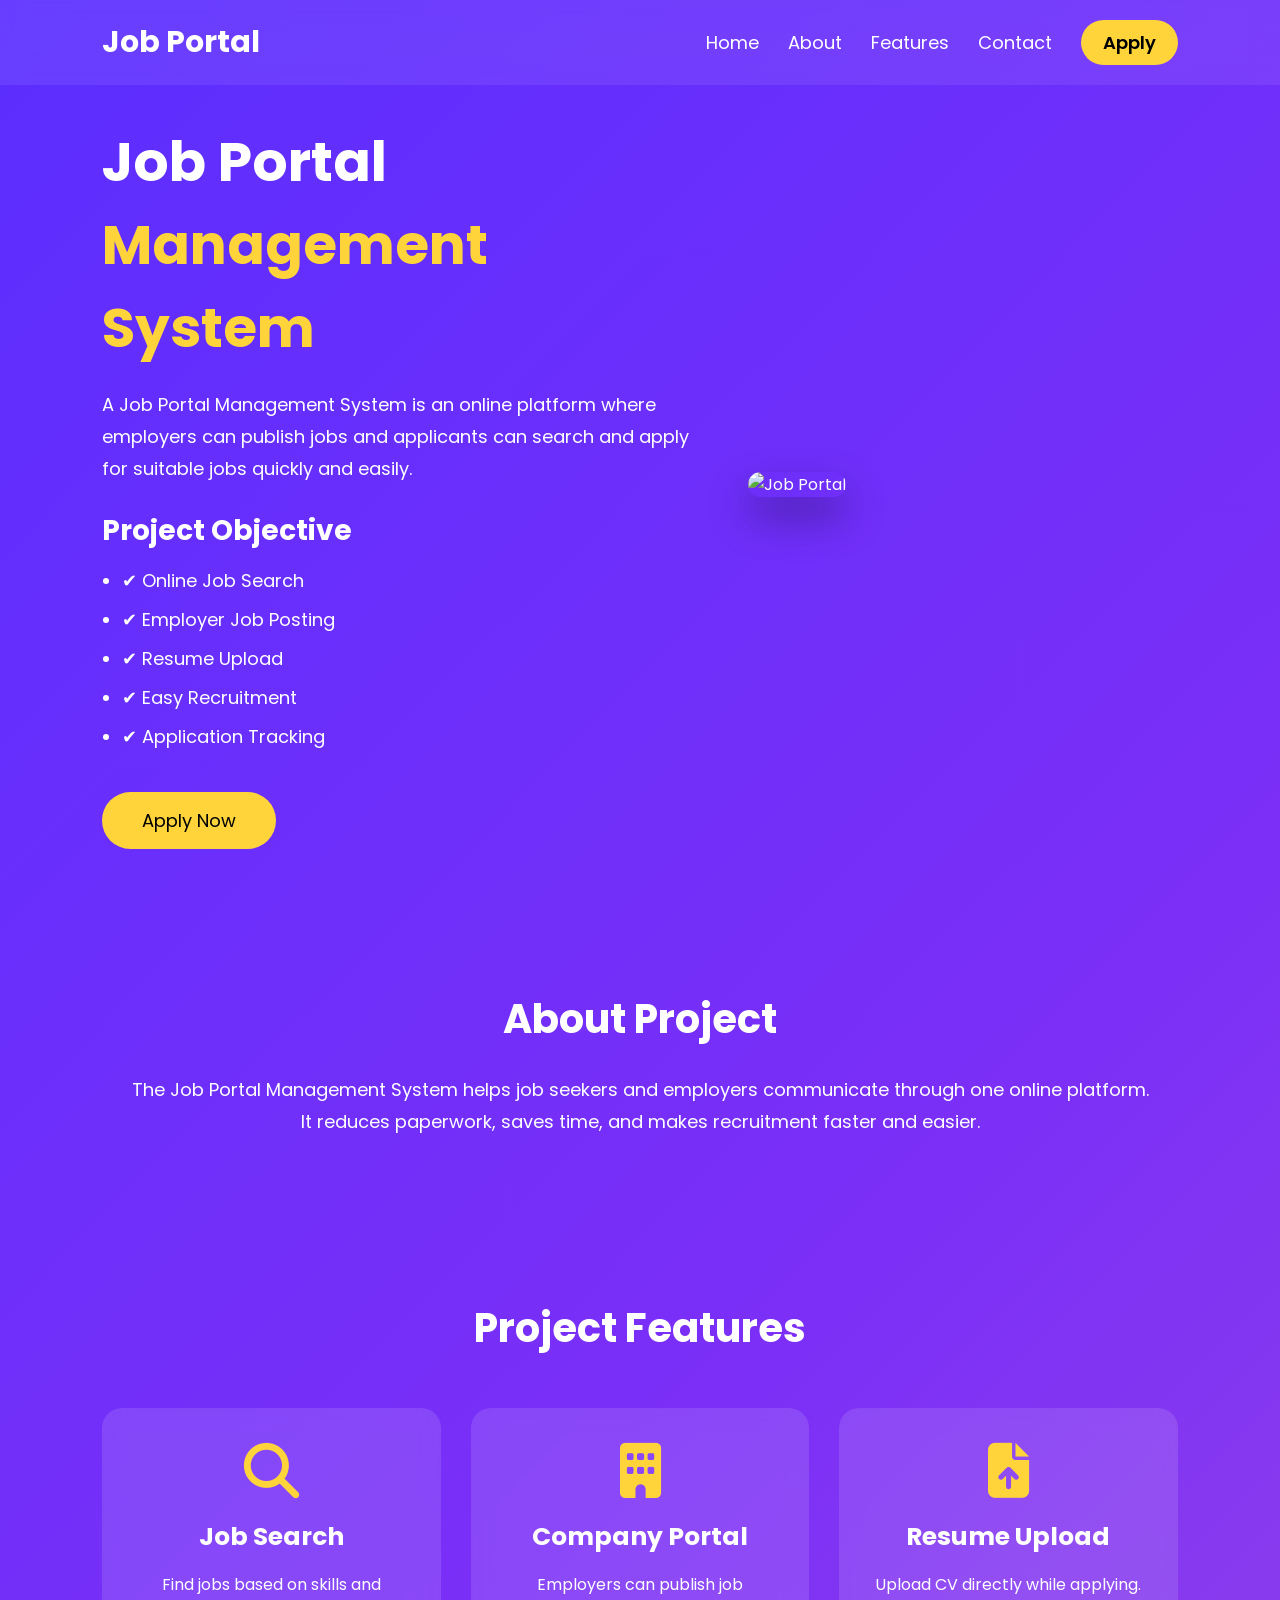
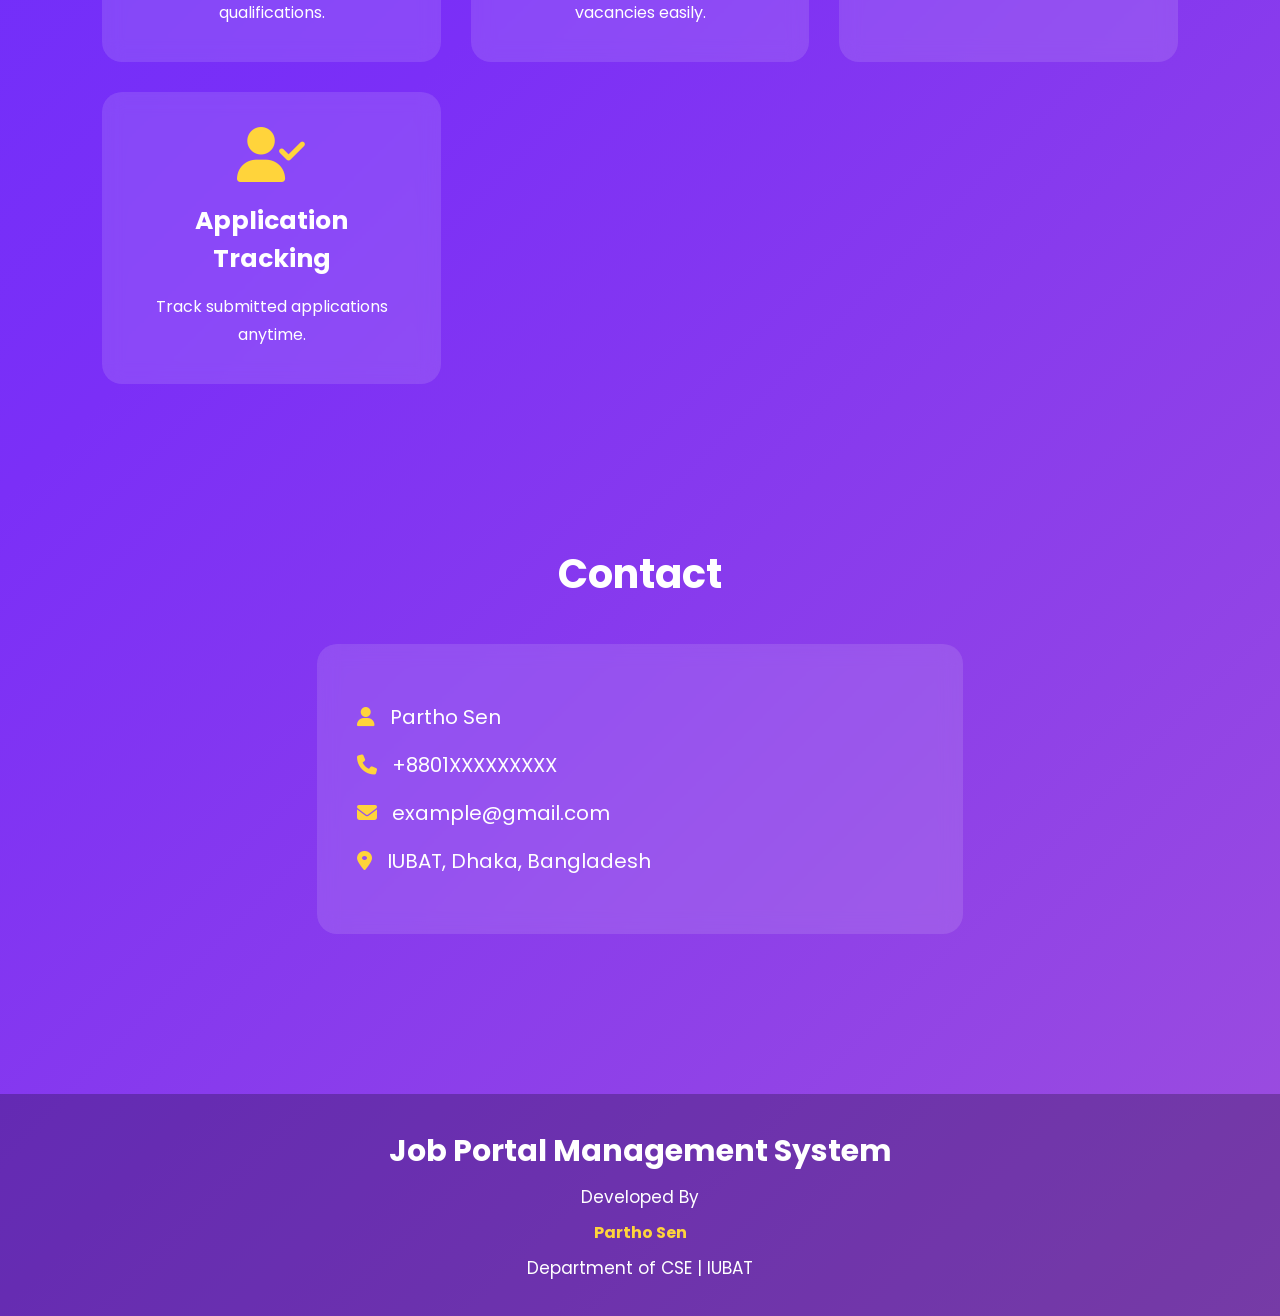
==== index.html @ 43fb06e5 "Initial project upload" ====
<!DOCTYPE html>
<html lang="en">

<head>
    <meta charset="UTF-8">
    <meta name="viewport" content="width=device-width, initial-scale=1.0">
    <title>Job Portal Management System</title>

    <link rel="stylesheet" href="style.css">

    <!-- Google Font -->
    <link href="https://fonts.googleapis.com/css2?family=Poppins:wght@300;400;500;600;700&display=swap" rel="stylesheet">

    <!-- Font Awesome -->
    <link rel="stylesheet"
        href="https://cdnjs.cloudflare.com/ajax/libs/font-awesome/6.6.0/css/all.min.css">
</head>

<body>

    <!-- Header -->

    <header>

        <div class="logo">
            <h2>Job Portal</h2>
        </div>

        <nav>

            <a href="#">Home</a>
            <a href="#about">About</a>
            <a href="#feature">Features</a>
            <a href="#contact">Contact</a>
            <a href="form.html" class="btn">Apply</a>

        </nav>

    </header>


    <!-- Hero Section -->

    <section class="hero">

        <div class="hero-text">

            <h1>Job Portal <span>Management System</span></h1>

            <p>

                A Job Portal Management System is an online platform where
                employers can publish jobs and applicants can search and apply
                for suitable jobs quickly and easily.

            </p>

            <h3>Project Objective</h3>

            <ul>

                <li>✔ Online Job Search</li>
                <li>✔ Employer Job Posting</li>
                <li>✔ Resume Upload</li>
                <li>✔ Easy Recruitment</li>
                <li>✔ Application Tracking</li>

            </ul>

            <a href="form.html">
                <button>Apply Now</button>
            </a>

        </div>


        <div class="hero-image">

           <img src="image/job.avif" alt="Job Portal">

        </div>

    </section>


    <!-- About -->

    <section class="about" id="about">

        <h2>About Project</h2>

        <p>

            The Job Portal Management System helps job seekers and employers
            communicate through one online platform. It reduces paperwork,
            saves time, and makes recruitment faster and easier.

        </p>

    </section>


    <!-- Features -->

    <section class="feature" id="feature">

        <h2>Project Features</h2>

        <div class="card-container">

            <div class="card">

                <i class="fa-solid fa-magnifying-glass"></i>

                <h3>Job Search</h3>

                <p>Find jobs based on skills and qualifications.</p>

            </div>

            <div class="card">

                <i class="fa-solid fa-building"></i>

                <h3>Company Portal</h3>

                <p>Employers can publish job vacancies easily.</p>

            </div>

            <div class="card">

                <i class="fa-solid fa-file-arrow-up"></i>

                <h3>Resume Upload</h3>

                <p>Upload CV directly while applying.</p>

            </div>

            <div class="card">

                <i class="fa-solid fa-user-check"></i>

                <h3>Application Tracking</h3>

                <p>Track submitted applications anytime.</p>

            </div>

        </div>

    </section>


    <!-- Contact -->

    <section class="contact" id="contact">

        <h2>Contact</h2>

        <div class="contact-box">

            <p><i class="fa-solid fa-user"></i> Partho Sen</p>

            <p><i class="fa-solid fa-phone"></i> +8801XXXXXXXXX</p>

            <p><i class="fa-solid fa-envelope"></i> example@gmail.com</p>

            <p><i class="fa-solid fa-location-dot"></i> IUBAT, Dhaka, Bangladesh</p>

        </div>

    </section>


    <!-- Footer -->

    <footer>

        <h3>Job Portal Management System</h3>

        <p>Developed By</p>

        <h4>Partho Sen</h4>

        <p>Department of CSE | IUBAT</p>

    </footer>

</body>

</html>
---- style.css ----
/* Google Font */

*{
    margin:0;
    padding:0;
    box-sizing:border-box;
    font-family:'Poppins',sans-serif;
}

html{
    scroll-behavior:smooth;
}

body{
    background:linear-gradient(135deg,#5B2EFF,#7B2FF7,#9D4EDD);
    color:#fff;
}

/* ================= HEADER ================= */

header{
    width:100%;
    display:flex;
    justify-content:space-between;
    align-items:center;
    padding:20px 8%;
    position:fixed;
    top:0;
    left:0;
    background:rgba(255,255,255,.08);
    backdrop-filter:blur(12px);
    z-index:1000;
}

.logo h2{
    font-size:30px;
    font-weight:700;
}

nav a{
    text-decoration:none;
    color:white;
    margin-left:25px;
    font-size:18px;
    transition:.3s;
}

nav a:hover{
    color:#FFD43B;
}

.btn{
    background:#FFD43B;
    color:black;
    padding:10px 22px;
    border-radius:25px;
    font-weight:600;
}

.btn:hover{
    background:white;
}

/* ================= HERO ================= */

.hero{
    min-height:100vh;
    display:flex;
    justify-content:space-between;
    align-items:center;
    padding:120px 8% 60px;
}

.hero-text{
    width:55%;
}

.hero-text h1{
    font-size:55px;
    margin-bottom:20px;
}

.hero-text span{
    color:#FFD43B;
}

.hero-text p{
    font-size:18px;
    line-height:32px;
    margin-bottom:25px;
}

.hero-text h3{
    font-size:28px;
    margin-bottom:15px;
}

.hero-text ul{
    margin-left:20px;
}

.hero-text li{
    margin:12px 0;
    font-size:18px;
}

.hero button{
    margin-top:30px;
    padding:15px 40px;
    font-size:18px;
    border:none;
    border-radius:30px;
    background:#FFD43B;
    cursor:pointer;
    transition:.3s;
}

.hero button:hover{
    transform:scale(1.08);
    background:white;
}

.hero-image{
    width:40%;
}

.hero-image img{
    width:100%;
    border-radius:20px;
    box-shadow:0 20px 40px rgba(0,0,0,.35);
}

/* ================= ABOUT ================= */

.about{
    padding:80px 10%;
    text-align:center;
}

.about h2{
    font-size:40px;
    margin-bottom:25px;
}

.about p{
    font-size:18px;
    line-height:32px;
}

/* ================= FEATURES ================= */

.feature{
    padding:80px 8%;
}

.feature h2{
    text-align:center;
    font-size:40px;
    margin-bottom:50px;
}

.card-container{
    display:grid;
    grid-template-columns:repeat(auto-fit,minmax(250px,1fr));
    gap:30px;
}

.card{
    background:rgba(255,255,255,.12);
    backdrop-filter:blur(10px);
    padding:35px;
    border-radius:20px;
    text-align:center;
    transition:.4s;
}

.card:hover{
    transform:translateY(-12px);
}

.card i{
    font-size:55px;
    color:#FFD43B;
    margin-bottom:20px;
}

.card h3{
    margin-bottom:15px;
    font-size:25px;
}

.card p{
    line-height:28px;
}

/* ================= CONTACT ================= */

.contact{
    padding:80px 8%;
}

.contact h2{
    text-align:center;
    font-size:40px;
    margin-bottom:40px;
}

.contact-box{
    width:60%;
    margin:auto;
    background:rgba(255,255,255,.12);
    backdrop-filter:blur(10px);
    border-radius:20px;
    padding:40px;
}

.contact-box p{
    margin:18px 0;
    font-size:20px;
}

.contact-box i{
    color:#FFD43B;
    margin-right:10px;
}

/* ================= FOOTER ================= */

footer{
    margin-top:80px;
    background:rgba(0,0,0,.25);
    text-align:center;
    padding:35px;
}

footer h3{
    font-size:30px;
    margin-bottom:10px;
}

footer h4{
    margin:10px 0;
    color:#FFD43B;
}

footer p{
    font-size:17px;
}

/* ================= RESPONSIVE ================= */

@media(max-width:992px){

header{
    flex-direction:column;
}

nav{
    margin-top:15px;
}

.hero{
    flex-direction:column;
    text-align:center;
}

.hero-text{
    width:100%;
}

.hero-image{
    width:90%;
    margin-top:40px;
}

.contact-box{
    width:100%;
}

}

@media(max-width:768px){

.hero-text h1{
    font-size:40px;
}

.about h2,
.feature h2,
.contact h2{
    font-size:32px;
}

.logo h2{
    font-size:24px;
}

nav a{
    display:block;
    margin:10px 0;
}

}
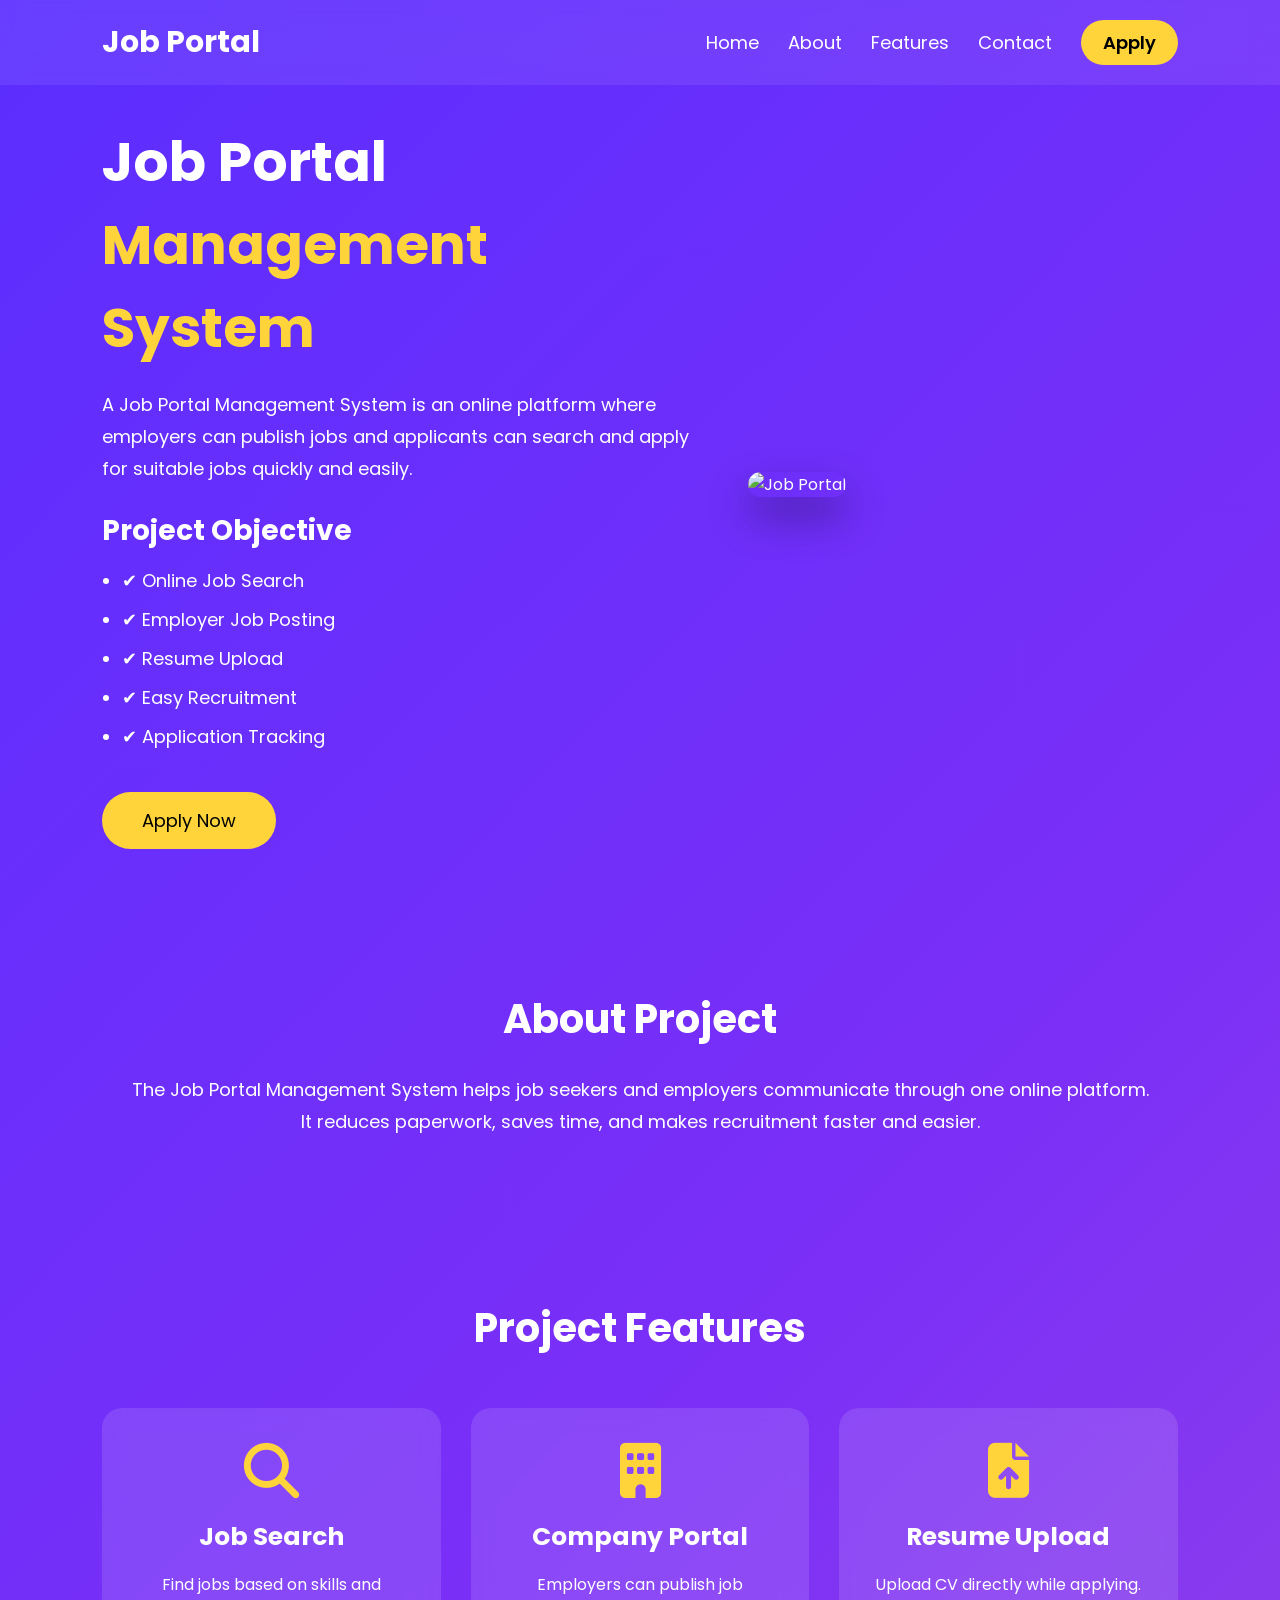
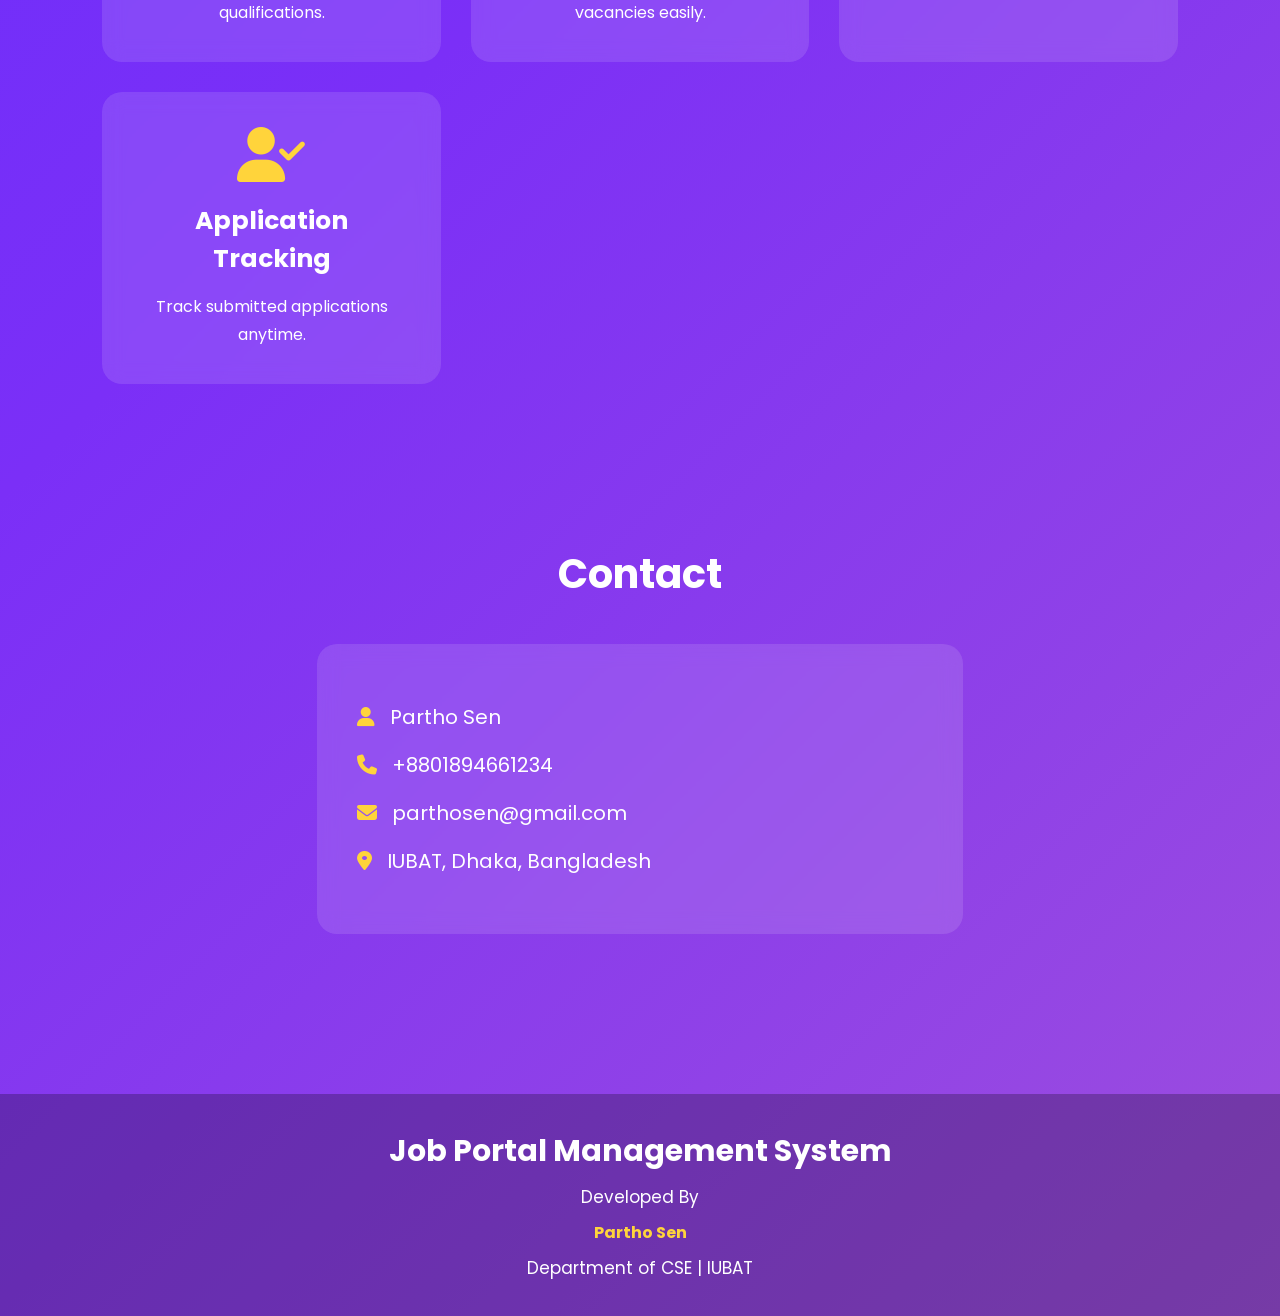
==== commit 0e65c858: "Fix HTML formatting and update contact information" ====
--- a/index.html
+++ b/index.html
@@ -163,9 +163,9 @@
 
             <p><i class="fa-solid fa-user"></i> Partho Sen</p>
 
-            <p><i class="fa-solid fa-phone"></i> +8801XXXXXXXXX</p>
+            <p><i class="fa-solid fa-phone"></i> +8801894661234</p>
 
-            <p><i class="fa-solid fa-envelope"></i> example@gmail.com</p>
+            <p><i class="fa-solid fa-envelope"></i> parthosen@gmail.com</p>
 
             <p><i class="fa-solid fa-location-dot"></i> IUBAT, Dhaka, Bangladesh</p>
 
@@ -190,4 +190,4 @@
 
 </body>
 
-</html>+</html>
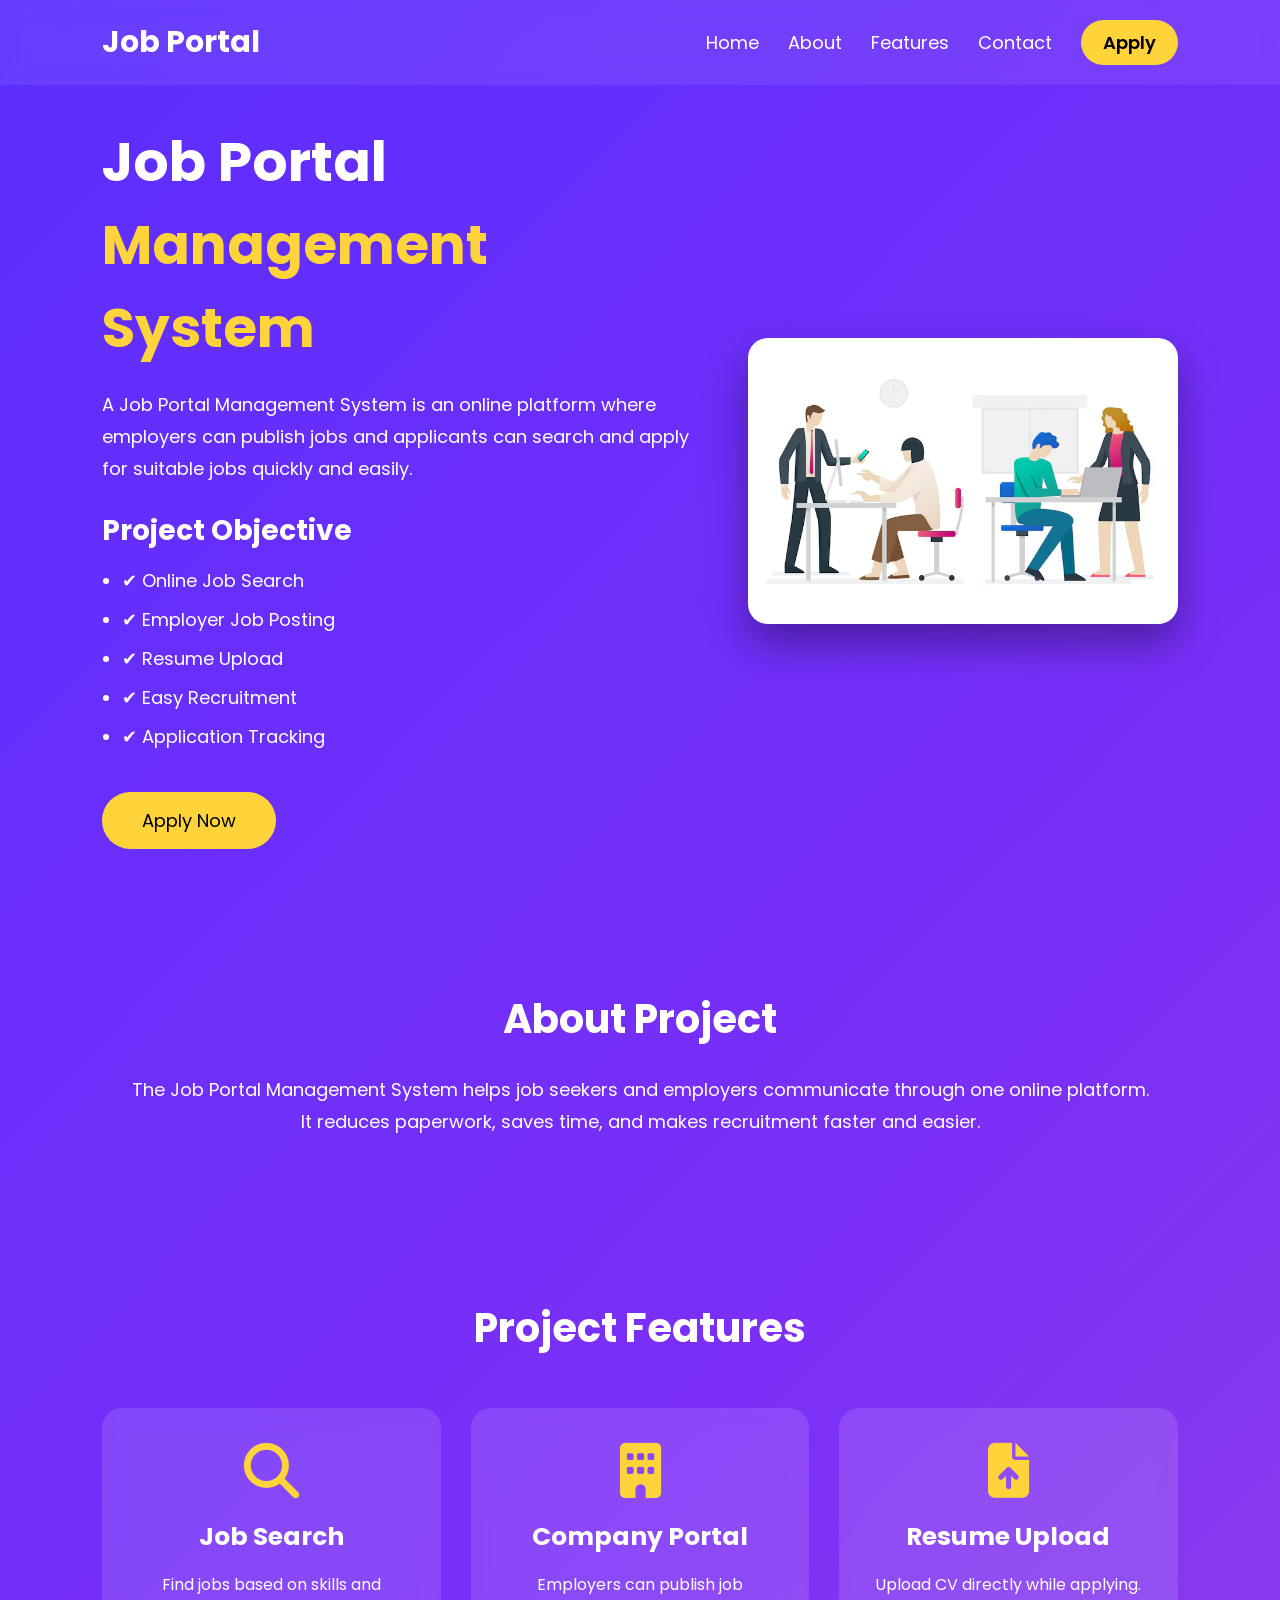
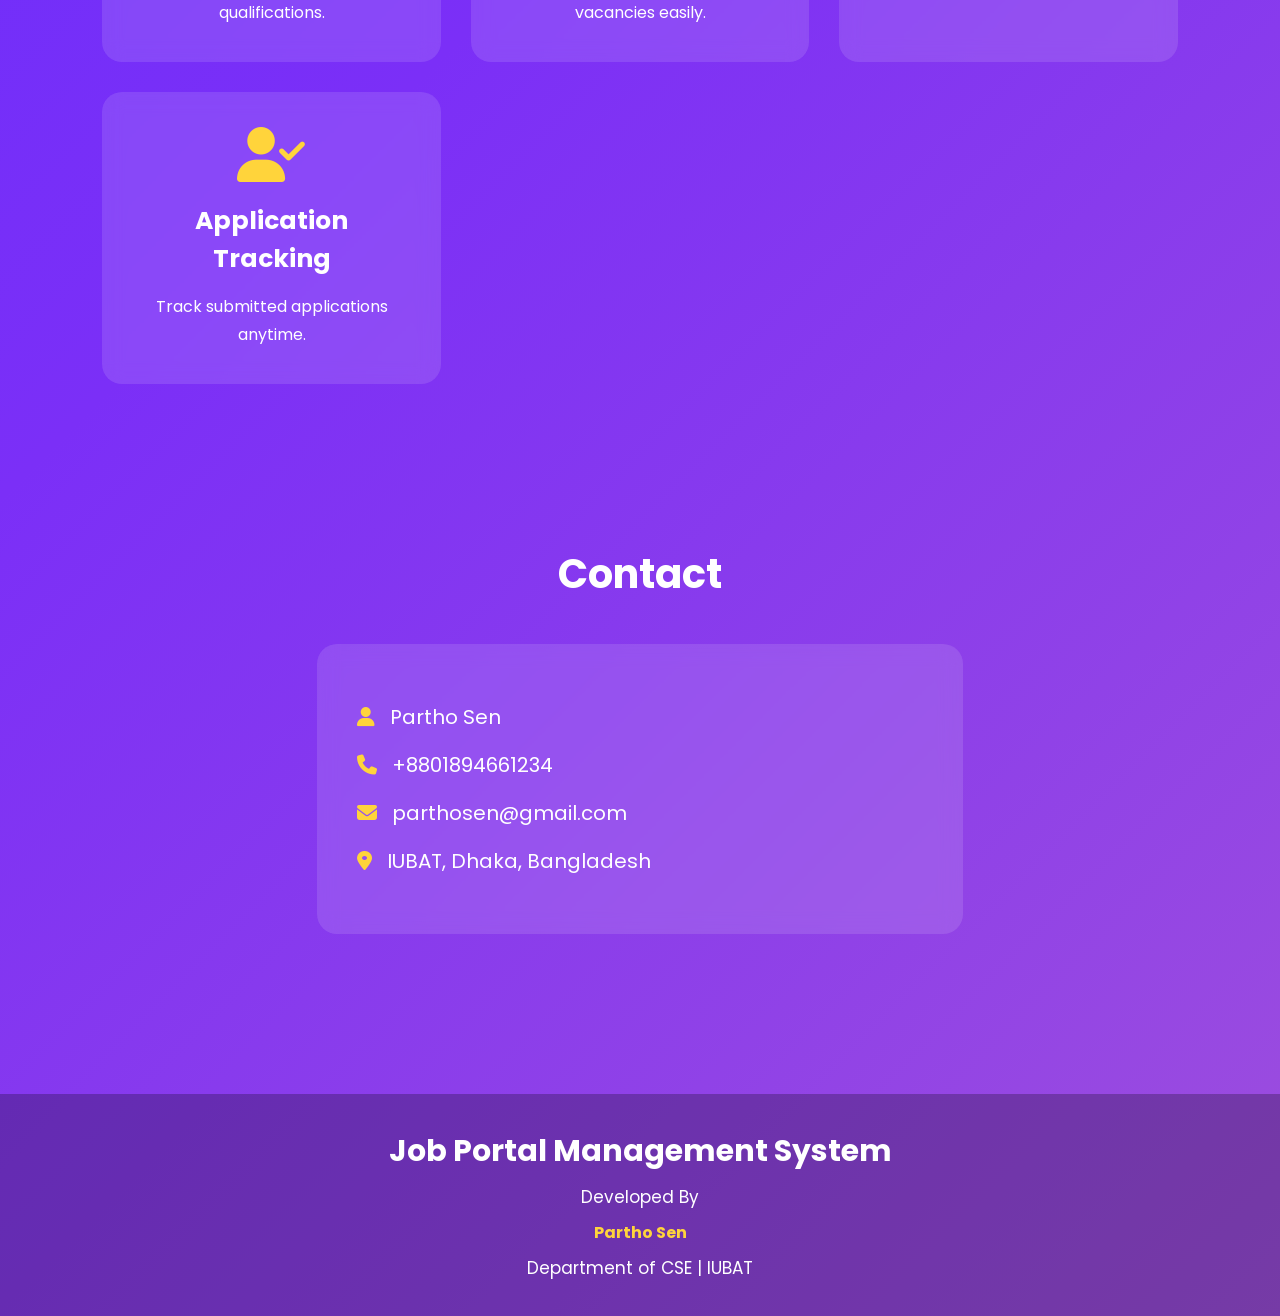
==== commit 56a7df8a: "Fix HTML formatting and structure" ====
--- a/index.html
+++ b/index.html
@@ -76,7 +76,7 @@
 
         <div class="hero-image">
 
-           <img src="image/job.avif" alt="Job Portal">
+          <img src="job.avif">
 
         </div>
 
